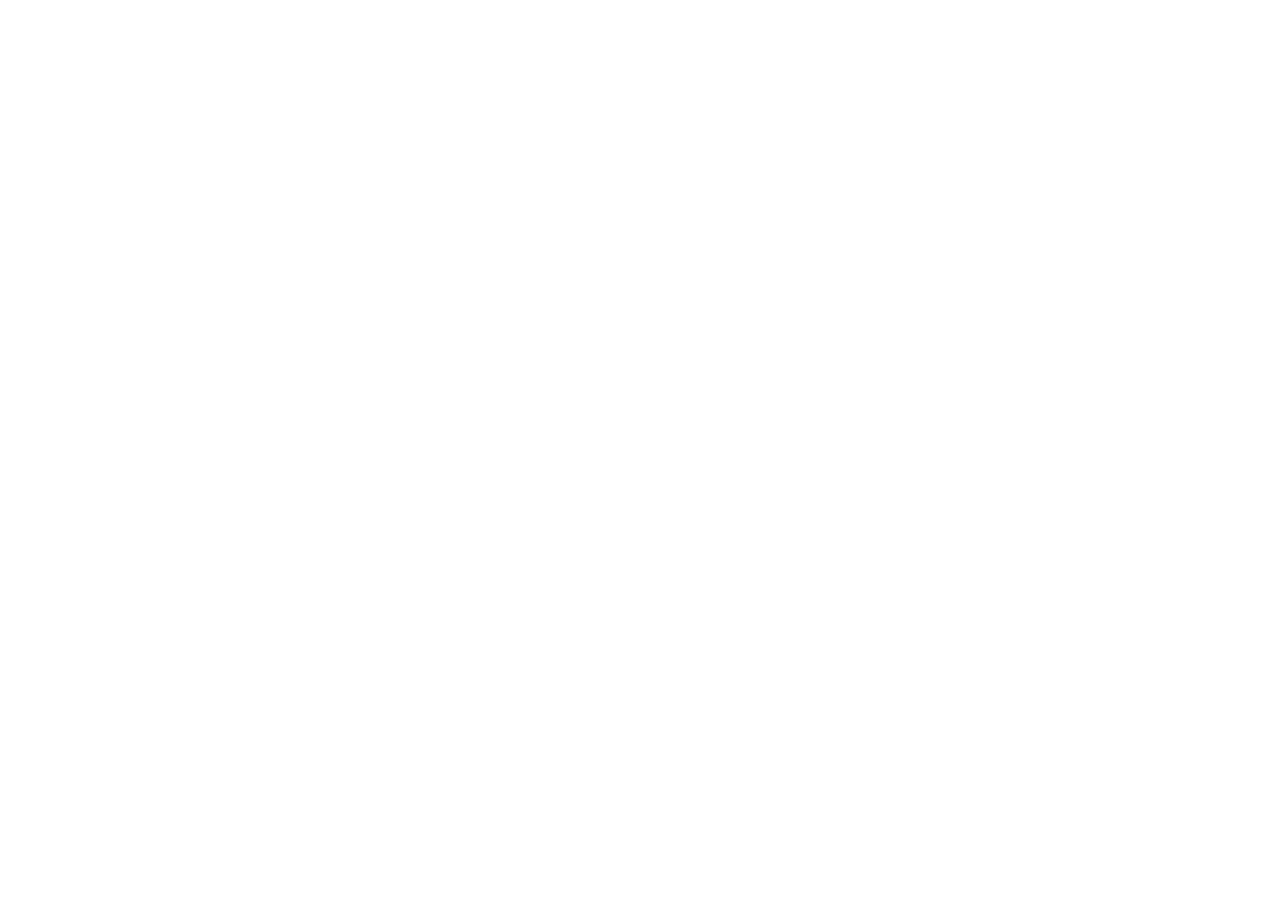
==== login.html @ c957949d "create project" ====
<!DOCTYPE html>
<html lang="en">

<head>
    <meta charset="UTF-8">
    <meta http-equiv="X-UA-Compatible" content="IE=edge">
    <meta name="viewport" content="width=device-width, initial-scale=1.0">
    <title>Document</title>
</head>

<body>

</body>

</html>
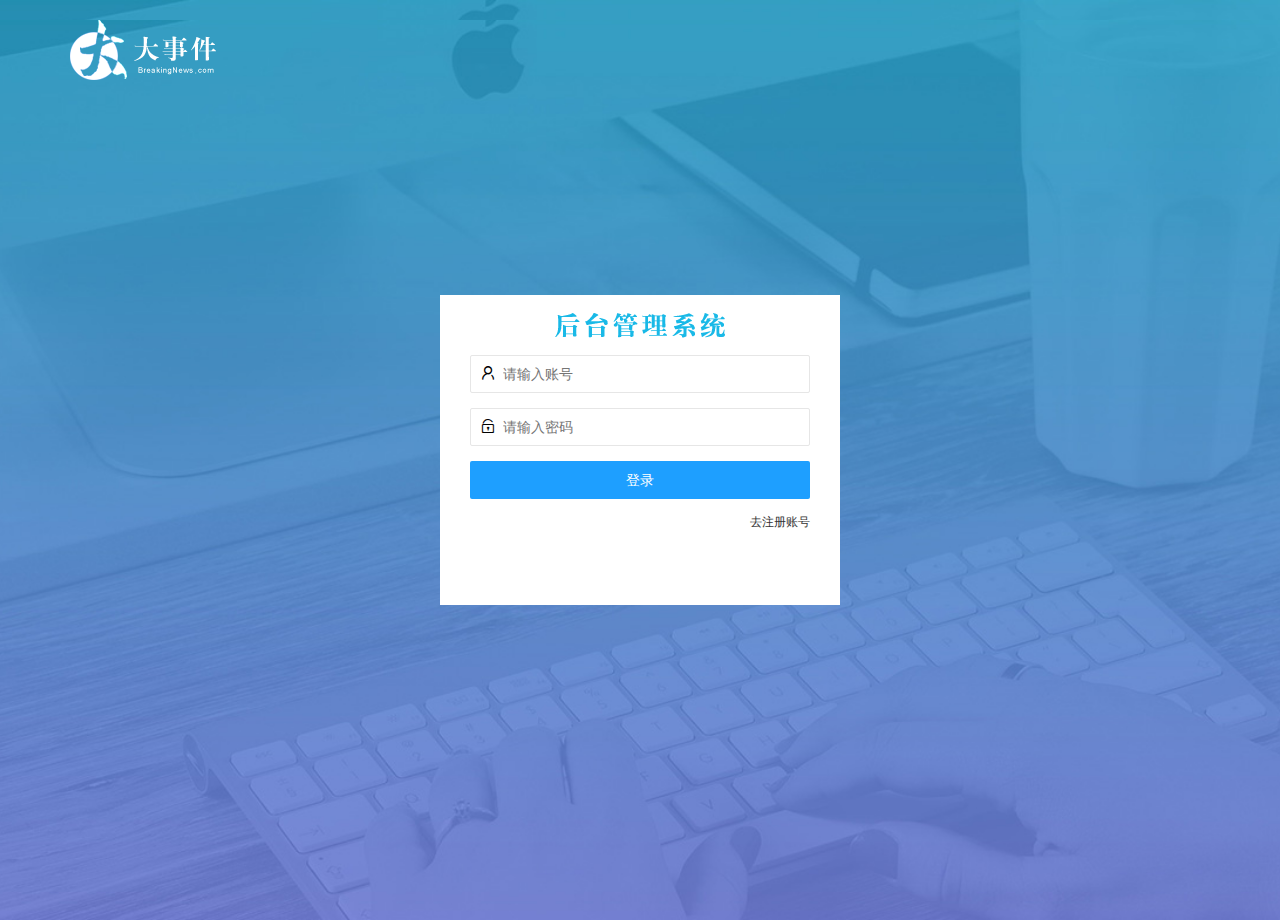
==== commit 2c0707eb: "完成了登录和注册页面" ====
--- a/login.html
+++ b/login.html
@@ -5,11 +5,83 @@
     <meta charset="UTF-8">
     <meta http-equiv="X-UA-Compatible" content="IE=edge">
     <meta name="viewport" content="width=device-width, initial-scale=1.0">
-    <title>Document</title>
+    <title>登录/注册</title>
+    <!-- 引入layui样式表 -->
+    <link rel="stylesheet" href="./assets/lib/layui/css/layui.css">
+    <!-- 引入自定义样式表 -->
+    <link rel="stylesheet" href="./assets/css/login.css">
+    <!-- 引入JQuery -->
+    <script src="./assets/lib/jquery.js"></script>
+    <script src="./assets/js/baseAPI.js"></script>
+    <!-- 引入layui.all.js -->
+    <script src="./assets/lib/layui/layui.all.js"></script>
+    <!-- 移入自定义js -->
+    <script src="./assets/js/login.js"></script>
 </head>
 
 <body>
+    <!-- 绘制logo区域 -->
+    <div class="logo layui-main">
+        <img src="./assets/images/logo.png" alt="">
+    </div>
 
+    <!-- 绘制登录注册盒子 -->
+    <div class="loginAndRegBox">
+        <!-- 标题 -->
+        <div class="title-box"></div>
+        <!-- 登录的div -->
+        <div class="login-box">
+            <!-- 表单元素 -->
+            <form class="layui-form" id="form_login">
+                <!-- 用户名 -->
+                <div class="layui-form-item">
+                    <i class="layui-icon layui-icon-username"></i>
+                    <input type="text" name="username" required lay-verify="required" placeholder="请输入账号" autocomplete="off" class="layui-input">
+                </div>
+                <!-- 密码框 -->
+                <div class="layui-form-item">
+                    <i class="layui-icon layui-icon-password"></i>
+                    <input type="password" name="password" required lay-verify="required|pwd" placeholder="请输入密码" autocomplete="off" class="layui-input">
+                </div>
+                <!-- 登录按钮 -->
+                <div class="layui-form-item">
+                    <button class="layui-btn layui-btn-fluid layui-btn-normal" lay-submit>登录</button>
+                </div>
+                <div class="layui-form-item links">
+                    <a href="javascript:;" id="link_reg">去注册账号</a>
+                </div>
+            </form>
+        </div>
+
+        <!-- 注册的div -->
+        <div class="reg-box">
+            <!-- 表单元素 -->
+            <form class="layui-form" action="" id="form_reg">
+                <!-- 用户名 -->
+                <div class="layui-form-item">
+                    <i class="layui-icon layui-icon-username"></i>
+                    <input type="text" name="username" required lay-verify="required" placeholder="请输入账号" autocomplete="off" class="layui-input">
+                </div>
+                <!-- 密码框 -->
+                <div class="layui-form-item">
+                    <i class="layui-icon layui-icon-password"></i>
+                    <input type="password" name="password" required lay-verify="required|pwd" placeholder="请输入密码" autocomplete="off" class="layui-input">
+                </div>
+                <!-- 密码确认框 -->
+                <div class="layui-form-item">
+                    <i class="layui-icon layui-icon-password"></i>
+                    <input type="password" name="repassword" required lay-verify="required|pwd|repwd" placeholder="请确认密码 " autocomplete="off " class="layui-input ">
+                </div>
+                <!-- 注册按钮 -->
+                <div class="layui-form-item ">
+                    <button class="layui-btn layui-btn-fluid layui-btn-normal " lay-submit>注册</button>
+                </div>
+                <div class="layui-form-item links">
+                    <a href="javascript:; " id="link_login">去登录</a>
+                </div>
+            </form>
+        </div>
+    </div>
 </body>
 
 </html>--- a/assets/lib/layui/css/layui.css
+++ b/assets/lib/layui/css/layui.css
@@ -0,0 +1,2 @@
+/** layui-v2.5.5 MIT License By https://www.layui.com */
+ .layui-inline,img{display:inline-block;vertical-align:middle}h1,h2,h3,h4,h5,h6{font-weight:400}.layui-edge,.layui-header,.layui-inline,.layui-main{position:relative}.layui-body,.layui-edge,.layui-elip{overflow:hidden}.layui-btn,.layui-edge,.layui-inline,img{vertical-align:middle}.layui-btn,.layui-disabled,.layui-icon,.layui-unselect{-moz-user-select:none;-webkit-user-select:none;-ms-user-select:none}.layui-elip,.layui-form-checkbox span,.layui-form-pane .layui-form-label{text-overflow:ellipsis;white-space:nowrap}.layui-breadcrumb,.layui-tree-btnGroup{visibility:hidden}blockquote,body,button,dd,div,dl,dt,form,h1,h2,h3,h4,h5,h6,input,li,ol,p,pre,td,textarea,th,ul{margin:0;padding:0;-webkit-tap-highlight-color:rgba(0,0,0,0)}a:active,a:hover{outline:0}img{border:none}li{list-style:none}table{border-collapse:collapse;border-spacing:0}h4,h5,h6{font-size:100%}button,input,optgroup,option,select,textarea{font-family:inherit;font-size:inherit;font-style:inherit;font-weight:inherit;outline:0}pre{white-space:pre-wrap;white-space:-moz-pre-wrap;white-space:-pre-wrap;white-space:-o-pre-wrap;word-wrap:break-word}body{line-height:24px;font:14px Helvetica Neue,Helvetica,PingFang SC,Tahoma,Arial,sans-serif}hr{height:1px;margin:10px 0;border:0;clear:both}a{color:#333;text-decoration:none}a:hover{color:#777}a cite{font-style:normal;*cursor:pointer}.layui-border-box,.layui-border-box *{box-sizing:border-box}.layui-box,.layui-box *{box-sizing:content-box}.layui-clear{clear:both;*zoom:1}.layui-clear:after{content:'\20';clear:both;*zoom:1;display:block;height:0}.layui-inline{*display:inline;*zoom:1}.layui-edge{display:inline-block;width:0;height:0;border-width:6px;border-style:dashed;border-color:transparent}.layui-edge-top{top:-4px;border-bottom-color:#999;border-bottom-style:solid}.layui-edge-right{border-left-color:#999;border-left-style:solid}.layui-edge-bottom{top:2px;border-top-color:#999;border-top-style:solid}.layui-edge-left{border-right-color:#999;border-right-style:solid}.layui-disabled,.layui-disabled:hover{color:#d2d2d2!important;cursor:not-allowed!important}.layui-circle{border-radius:100%}.layui-show{display:block!important}.layui-hide{display:none!important}@font-face{font-family:layui-icon;src:url(../font/iconfont.eot?v=250);src:url(../font/iconfont.eot?v=250#iefix) format('embedded-opentype'),url(../font/iconfont.woff2?v=250) format('woff2'),url(../font/iconfont.woff?v=250) format('woff'),url(../font/iconfont.ttf?v=250) format('truetype'),url(../font/iconfont.svg?v=250#layui-icon) format('svg')}.layui-icon{font-family:layui-icon!important;font-size:16px;font-style:normal;-webkit-font-smoothing:antialiased;-moz-osx-font-smoothing:grayscale}.layui-icon-reply-fill:before{content:"\e611"}.layui-icon-set-fill:before{content:"\e614"}.layui-icon-menu-fill:before{content:"\e60f"}.layui-icon-search:before{content:"\e615"}.layui-icon-share:before{content:"\e641"}.layui-icon-set-sm:before{content:"\e620"}.layui-icon-engine:before{content:"\e628"}.layui-icon-close:before{content:"\1006"}.layui-icon-close-fill:before{content:"\1007"}.layui-icon-chart-screen:before{content:"\e629"}.layui-icon-star:before{content:"\e600"}.layui-icon-circle-dot:before{content:"\e617"}.layui-icon-chat:before{content:"\e606"}.layui-icon-release:before{content:"\e609"}.layui-icon-list:before{content:"\e60a"}.layui-icon-chart:before{content:"\e62c"}.layui-icon-ok-circle:before{content:"\1005"}.layui-icon-layim-theme:before{content:"\e61b"}.layui-icon-table:before{content:"\e62d"}.layui-icon-right:before{content:"\e602"}.layui-icon-left:before{content:"\e603"}.layui-icon-cart-simple:before{content:"\e698"}.layui-icon-face-cry:before{content:"\e69c"}.layui-icon-face-smile:before{content:"\e6af"}.layui-icon-survey:before{content:"\e6b2"}.layui-icon-tree:before{content:"\e62e"}.layui-icon-upload-circle:before{content:"\e62f"}.layui-icon-add-circle:before{content:"\e61f"}.layui-icon-download-circle:before{content:"\e601"}.layui-icon-templeate-1:before{content:"\e630"}.layui-icon-util:before{content:"\e631"}.layui-icon-face-surprised:before{content:"\e664"}.layui-icon-edit:before{content:"\e642"}.layui-icon-speaker:before{content:"\e645"}.layui-icon-down:before{content:"\e61a"}.layui-icon-file:before{content:"\e621"}.layui-icon-layouts:before{content:"\e632"}.layui-icon-rate-half:before{content:"\e6c9"}.layui-icon-add-circle-fine:before{content:"\e608"}.layui-icon-prev-circle:before{content:"\e633"}.layui-icon-read:before{content:"\e705"}.layui-icon-404:before{content:"\e61c"}.layui-icon-carousel:before{content:"\e634"}.layui-icon-help:before{content:"\e607"}.layui-icon-code-circle:before{content:"\e635"}.layui-icon-water:before{content:"\e636"}.layui-icon-username:before{content:"\e66f"}.layui-icon-find-fill:before{content:"\e670"}.layui-icon-about:before{content:"\e60b"}.layui-icon-location:before{content:"\e715"}.layui-icon-up:before{content:"\e619"}.layui-icon-pause:before{content:"\e651"}.layui-icon-date:before{content:"\e637"}.layui-icon-layim-uploadfile:before{content:"\e61d"}.layui-icon-delete:before{content:"\e640"}.layui-icon-play:before{content:"\e652"}.layui-icon-top:before{content:"\e604"}.layui-icon-friends:before{content:"\e612"}.layui-icon-refresh-3:before{content:"\e9aa"}.layui-icon-ok:before{content:"\e605"}.layui-icon-layer:before{content:"\e638"}.layui-icon-face-smile-fine:before{content:"\e60c"}.layui-icon-dollar:before{content:"\e659"}.layui-icon-group:before{content:"\e613"}.layui-icon-layim-download:before{content:"\e61e"}.layui-icon-picture-fine:before{content:"\e60d"}.layui-icon-link:before{content:"\e64c"}.layui-icon-diamond:before{content:"\e735"}.layui-icon-log:before{content:"\e60e"}.layui-icon-rate-solid:before{content:"\e67a"}.layui-icon-fonts-del:before{content:"\e64f"}.layui-icon-unlink:before{content:"\e64d"}.layui-icon-fonts-clear:before{content:"\e639"}.layui-icon-triangle-r:before{content:"\e623"}.layui-icon-circle:before{content:"\e63f"}.layui-icon-radio:before{content:"\e643"}.layui-icon-align-center:before{content:"\e647"}.layui-icon-align-right:before{content:"\e648"}.layui-icon-align-left:before{content:"\e649"}.layui-icon-loading-1:before{content:"\e63e"}.layui-icon-return:before{content:"\e65c"}.layui-icon-fonts-strong:before{content:"\e62b"}.layui-icon-upload:before{content:"\e67c"}.layui-icon-dialogue:before{content:"\e63a"}.layui-icon-video:before{content:"\e6ed"}.layui-icon-headset:before{content:"\e6fc"}.layui-icon-cellphone-fine:before{content:"\e63b"}.layui-icon-add-1:before{content:"\e654"}.layui-icon-face-smile-b:before{content:"\e650"}.layui-icon-fonts-html:before{content:"\e64b"}.layui-icon-form:before{content:"\e63c"}.layui-icon-cart:before{content:"\e657"}.layui-icon-camera-fill:before{content:"\e65d"}.layui-icon-tabs:before{content:"\e62a"}.layui-icon-fonts-code:before{content:"\e64e"}.layui-icon-fire:before{content:"\e756"}.layui-icon-set:before{content:"\e716"}.layui-icon-fonts-u:before{content:"\e646"}.layui-icon-triangle-d:before{content:"\e625"}.layui-icon-tips:before{content:"\e702"}.layui-icon-picture:before{content:"\e64a"}.layui-icon-more-vertical:before{content:"\e671"}.layui-icon-flag:before{content:"\e66c"}.layui-icon-loading:before{content:"\e63d"}.layui-icon-fonts-i:before{content:"\e644"}.layui-icon-refresh-1:before{content:"\e666"}.layui-icon-rmb:before{content:"\e65e"}.layui-icon-home:before{content:"\e68e"}.layui-icon-user:before{content:"\e770"}.layui-icon-notice:before{content:"\e667"}.layui-icon-login-weibo:before{content:"\e675"}.layui-icon-voice:before{content:"\e688"}.layui-icon-upload-drag:before{content:"\e681"}.layui-icon-login-qq:before{content:"\e676"}.layui-icon-snowflake:before{content:"\e6b1"}.layui-icon-file-b:before{content:"\e655"}.layui-icon-template:before{content:"\e663"}.layui-icon-auz:before{content:"\e672"}.layui-icon-console:before{content:"\e665"}.layui-icon-app:before{content:"\e653"}.layui-icon-prev:before{content:"\e65a"}.layui-icon-website:before{content:"\e7ae"}.layui-icon-next:before{content:"\e65b"}.layui-icon-component:before{content:"\e857"}.layui-icon-more:before{content:"\e65f"}.layui-icon-login-wechat:before{content:"\e677"}.layui-icon-shrink-right:before{content:"\e668"}.layui-icon-spread-left:before{content:"\e66b"}.layui-icon-camera:before{content:"\e660"}.layui-icon-note:before{content:"\e66e"}.layui-icon-refresh:before{content:"\e669"}.layui-icon-female:before{content:"\e661"}.layui-icon-male:before{content:"\e662"}.layui-icon-password:before{content:"\e673"}.layui-icon-senior:before{content:"\e674"}.layui-icon-theme:before{content:"\e66a"}.layui-icon-tread:before{content:"\e6c5"}.layui-icon-praise:before{content:"\e6c6"}.layui-icon-star-fill:before{content:"\e658"}.layui-icon-rate:before{content:"\e67b"}.layui-icon-template-1:before{content:"\e656"}.layui-icon-vercode:before{content:"\e679"}.layui-icon-cellphone:before{content:"\e678"}.layui-icon-screen-full:before{content:"\e622"}.layui-icon-screen-restore:before{content:"\e758"}.layui-icon-cols:before{content:"\e610"}.layui-icon-export:before{content:"\e67d"}.layui-icon-print:before{content:"\e66d"}.layui-icon-slider:before{content:"\e714"}.layui-icon-addition:before{content:"\e624"}.layui-icon-subtraction:before{content:"\e67e"}.layui-icon-service:before{content:"\e626"}.layui-icon-transfer:before{content:"\e691"}.layui-main{width:1140px;margin:0 auto}.layui-header{z-index:1000;height:60px}.layui-header a:hover{transition:all .5s;-webkit-transition:all .5s}.layui-side{position:fixed;left:0;top:0;bottom:0;z-index:999;width:200px;overflow-x:hidden}.layui-side-scroll{position:relative;width:220px;height:100%;overflow-x:hidden}.layui-body{position:absolute;left:200px;right:0;top:0;bottom:0;z-index:998;width:auto;overflow-y:auto;box-sizing:border-box}.layui-layout-body{overflow:hidden}.layui-layout-admin .layui-header{background-color:#23262E}.layui-layout-admin .layui-side{top:60px;width:200px;overflow-x:hidden}.layui-layout-admin .layui-body{position:fixed;top:60px;bottom:44px}.layui-layout-admin .layui-main{width:auto;margin:0 15px}.layui-layout-admin .layui-footer{position:fixed;left:200px;right:0;bottom:0;height:44px;line-height:44px;padding:0 15px;background-color:#eee}.layui-layout-admin .layui-logo{position:absolute;left:0;top:0;width:200px;height:100%;line-height:60px;text-align:center;color:#009688;font-size:16px}.layui-layout-admin .layui-header .layui-nav{background:0 0}.layui-layout-left{position:absolute!important;left:200px;top:0}.layui-layout-right{position:absolute!important;right:0;top:0}.layui-container{position:relative;margin:0 auto;padding:0 15px;box-sizing:border-box}.layui-fluid{position:relative;margin:0 auto;padding:0 15px}.layui-row:after,.layui-row:before{content:'';display:block;clear:both}.layui-col-lg1,.layui-col-lg10,.layui-col-lg11,.layui-col-lg12,.layui-col-lg2,.layui-col-lg3,.layui-col-lg4,.layui-col-lg5,.layui-col-lg6,.layui-col-lg7,.layui-col-lg8,.layui-col-lg9,.layui-col-md1,.layui-col-md10,.layui-col-md11,.layui-col-md12,.layui-col-md2,.layui-col-md3,.layui-col-md4,.layui-col-md5,.layui-col-md6,.layui-col-md7,.layui-col-md8,.layui-col-md9,.layui-col-sm1,.layui-col-sm10,.layui-col-sm11,.layui-col-sm12,.layui-col-sm2,.layui-col-sm3,.layui-col-sm4,.layui-col-sm5,.layui-col-sm6,.layui-col-sm7,.layui-col-sm8,.layui-col-sm9,.layui-col-xs1,.layui-col-xs10,.layui-col-xs11,.layui-col-xs12,.layui-col-xs2,.layui-col-xs3,.layui-col-xs4,.layui-col-xs5,.layui-col-xs6,.layui-col-xs7,.layui-col-xs8,.layui-col-xs9{position:relative;display:block;box-sizing:border-box}.layui-col-xs1,.layui-col-xs10,.layui-col-xs11,.layui-col-xs12,.layui-col-xs2,.layui-col-xs3,.layui-col-xs4,.layui-col-xs5,.layui-col-xs6,.layui-col-xs7,.layui-col-xs8,.layui-col-xs9{float:left}.layui-col-xs1{width:8.33333333%}.layui-col-xs2{width:16.66666667%}.layui-col-xs3{width:25%}.layui-col-xs4{width:33.33333333%}.layui-col-xs5{width:41.66666667%}.layui-col-xs6{width:50%}.layui-col-xs7{width:58.33333333%}.layui-col-xs8{width:66.66666667%}.layui-col-xs9{width:75%}.layui-col-xs10{width:83.33333333%}.layui-col-xs11{width:91.66666667%}.layui-col-xs12{width:100%}.layui-col-xs-offset1{margin-left:8.33333333%}.layui-col-xs-offset2{margin-left:16.66666667%}.layui-col-xs-offset3{margin-left:25%}.layui-col-xs-offset4{margin-left:33.33333333%}.layui-col-xs-offset5{margin-left:41.66666667%}.layui-col-xs-offset6{margin-left:50%}.layui-col-xs-offset7{margin-left:58.33333333%}.layui-col-xs-offset8{margin-left:66.66666667%}.layui-col-xs-offset9{margin-left:75%}.layui-col-xs-offset10{margin-left:83.33333333%}.layui-col-xs-offset11{margin-left:91.66666667%}.layui-col-xs-offset12{margin-left:100%}@media screen and (max-width:768px){.layui-hide-xs{display:none!important}.layui-show-xs-block{display:block!important}.layui-show-xs-inline{display:inline!important}.layui-show-xs-inline-block{display:inline-block!important}}@media screen and (min-width:768px){.layui-container{width:750px}.layui-hide-sm{display:none!important}.layui-show-sm-block{display:block!important}.layui-show-sm-inline{display:inline!important}.layui-show-sm-inline-block{display:inline-block!important}.layui-col-sm1,.layui-col-sm10,.layui-col-sm11,.layui-col-sm12,.layui-col-sm2,.layui-col-sm3,.layui-col-sm4,.layui-col-sm5,.layui-col-sm6,.layui-col-sm7,.layui-col-sm8,.layui-col-sm9{float:left}.layui-col-sm1{width:8.33333333%}.layui-col-sm2{width:16.66666667%}.layui-col-sm3{width:25%}.layui-col-sm4{width:33.33333333%}.layui-col-sm5{width:41.66666667%}.layui-col-sm6{width:50%}.layui-col-sm7{width:58.33333333%}.layui-col-sm8{width:66.66666667%}.layui-col-sm9{width:75%}.layui-col-sm10{width:83.33333333%}.layui-col-sm11{width:91.66666667%}.layui-col-sm12{width:100%}.layui-col-sm-offset1{margin-left:8.33333333%}.layui-col-sm-offset2{margin-left:16.66666667%}.layui-col-sm-offset3{margin-left:25%}.layui-col-sm-offset4{margin-left:33.33333333%}.layui-col-sm-offset5{margin-left:41.66666667%}.layui-col-sm-offset6{margin-left:50%}.layui-col-sm-offset7{margin-left:58.33333333%}.layui-col-sm-offset8{margin-left:66.66666667%}.layui-col-sm-offset9{margin-left:75%}.layui-col-sm-offset10{margin-left:83.33333333%}.layui-col-sm-offset11{margin-left:91.66666667%}.layui-col-sm-offset12{margin-left:100%}}@media screen and (min-width:992px){.layui-container{width:970px}.layui-hide-md{display:none!important}.layui-show-md-block{display:block!important}.layui-show-md-inline{display:inline!important}.layui-show-md-inline-block{display:inline-block!important}.layui-col-md1,.layui-col-md10,.layui-col-md11,.layui-col-md12,.layui-col-md2,.layui-col-md3,.layui-col-md4,.layui-col-md5,.layui-col-md6,.layui-col-md7,.layui-col-md8,.layui-col-md9{float:left}.layui-col-md1{width:8.33333333%}.layui-col-md2{width:16.66666667%}.layui-col-md3{width:25%}.layui-col-md4{width:33.33333333%}.layui-col-md5{width:41.66666667%}.layui-col-md6{width:50%}.layui-col-md7{width:58.33333333%}.layui-col-md8{width:66.66666667%}.layui-col-md9{width:75%}.layui-col-md10{width:83.33333333%}.layui-col-md11{width:91.66666667%}.layui-col-md12{width:100%}.layui-col-md-offset1{margin-left:8.33333333%}.layui-col-md-offset2{margin-left:16.66666667%}.layui-col-md-offset3{margin-left:25%}.layui-col-md-offset4{margin-left:33.33333333%}.layui-col-md-offset5{margin-left:41.66666667%}.layui-col-md-offset6{margin-left:50%}.layui-col-md-offset7{margin-left:58.33333333%}.layui-col-md-offset8{margin-left:66.66666667%}.layui-col-md-offset9{margin-left:75%}.layui-col-md-offset10{margin-left:83.33333333%}.layui-col-md-offset11{margin-left:91.66666667%}.layui-col-md-offset12{margin-left:100%}}@media screen and (min-width:1200px){.layui-container{width:1170px}.layui-hide-lg{display:none!important}.layui-show-lg-block{display:block!important}.layui-show-lg-inline{display:inline!important}.layui-show-lg-inline-block{display:inline-block!important}.layui-col-lg1,.layui-col-lg10,.layui-col-lg11,.layui-col-lg12,.layui-col-lg2,.layui-col-lg3,.layui-col-lg4,.layui-col-lg5,.layui-col-lg6,.layui-col-lg7,.layui-col-lg8,.layui-col-lg9{float:left}.layui-col-lg1{width:8.33333333%}.layui-col-lg2{width:16.66666667%}.layui-col-lg3{width:25%}.layui-col-lg4{width:33.33333333%}.layui-col-lg5{width:41.66666667%}.layui-col-lg6{width:50%}.layui-col-lg7{width:58.33333333%}.layui-col-lg8{width:66.66666667%}.layui-col-lg9{width:75%}.layui-col-lg10{width:83.33333333%}.layui-col-lg11{width:91.66666667%}.layui-col-lg12{width:100%}.layui-col-lg-offset1{margin-left:8.33333333%}.layui-col-lg-offset2{margin-left:16.66666667%}.layui-col-lg-offset3{margin-left:25%}.layui-col-lg-offset4{margin-left:33.33333333%}.layui-col-lg-offset5{margin-left:41.66666667%}.layui-col-lg-offset6{margin-left:50%}.layui-col-lg-offset7{margin-left:58.33333333%}.layui-col-lg-offset8{margin-left:66.66666667%}.layui-col-lg-offset9{margin-left:75%}.layui-col-lg-offset10{margin-left:83.33333333%}.layui-col-lg-offset11{margin-left:91.66666667%}.layui-col-lg-offset12{margin-left:100%}}.layui-col-space1{margin:-.5px}.layui-col-space1>*{padding:.5px}.layui-col-space3{margin:-1.5px}.layui-col-space3>*{padding:1.5px}.layui-col-space5{margin:-2.5px}.layui-col-space5>*{padding:2.5px}.layui-col-space8{margin:-3.5px}.layui-col-space8>*{padding:3.5px}.layui-col-space10{margin:-5px}.layui-col-space10>*{padding:5px}.layui-col-space12{margin:-6px}.layui-col-space12>*{padding:6px}.layui-col-space15{margin:-7.5px}.layui-col-space15>*{padding:7.5px}.layui-col-space18{margin:-9px}.layui-col-space18>*{padding:9px}.layui-col-space20{margin:-10px}.layui-col-space20>*{padding:10px}.layui-col-space22{margin:-11px}.layui-col-space22>*{padding:11px}.layui-col-space25{margin:-12.5px}.layui-col-space25>*{padding:12.5px}.layui-col-space30{margin:-15px}.layui-col-space30>*{padding:15px}.layui-btn,.layui-input,.layui-select,.layui-textarea,.layui-upload-button{outline:0;-webkit-appearance:none;transition:all .3s;-webkit-transition:all .3s;box-sizing:border-box}.layui-elem-quote{margin-bottom:10px;padding:15px;line-height:22px;border-left:5px solid #009688;border-radius:0 2px 2px 0;background-color:#f2f2f2}.layui-quote-nm{border-style:solid;border-width:1px 1px 1px 5px;background:0 0}.layui-elem-field{margin-bottom:10px;padding:0;border-width:1px;border-style:solid}.layui-elem-field legend{margin-left:20px;padding:0 10px;font-size:20px;font-weight:300}.layui-field-title{margin:10px 0 20px;border-width:1px 0 0}.layui-field-box{padding:10px 15px}.layui-field-title .layui-field-box{padding:10px 0}.layui-progress{position:relative;height:6px;border-radius:20px;background-color:#e2e2e2}.layui-progress-bar{position:absolute;left:0;top:0;width:0;max-width:100%;height:6px;border-radius:20px;text-align:right;background-color:#5FB878;transition:all .3s;-webkit-transition:all .3s}.layui-progress-big,.layui-progress-big .layui-progress-bar{height:18px;line-height:18px}.layui-progress-text{position:relative;top:-20px;line-height:18px;font-size:12px;color:#666}.layui-progress-big .layui-progress-text{position:static;padding:0 10px;color:#fff}.layui-collapse{border-width:1px;border-style:solid;border-radius:2px}.layui-colla-content,.layui-colla-item{border-top-width:1px;border-top-style:solid}.layui-colla-item:first-child{border-top:none}.layui-colla-title{position:relative;height:42px;line-height:42px;padding:0 15px 0 35px;color:#333;background-color:#f2f2f2;cursor:pointer;font-size:14px;overflow:hidden}.layui-colla-content{display:none;padding:10px 15px;line-height:22px;color:#666}.layui-colla-icon{position:absolute;left:15px;top:0;font-size:14px}.layui-card{margin-bottom:15px;border-radius:2px;background-color:#fff;box-shadow:0 1px 2px 0 rgba(0,0,0,.05)}.layui-card:last-child{margin-bottom:0}.layui-card-header{position:relative;height:42px;line-height:42px;padding:0 15px;border-bottom:1px solid #f6f6f6;color:#333;border-radius:2px 2px 0 0;font-size:14px}.layui-bg-black,.layui-bg-blue,.layui-bg-cyan,.layui-bg-green,.layui-bg-orange,.layui-bg-red{color:#fff!important}.layui-card-body{position:relative;padding:10px 15px;line-height:24px}.layui-card-body[pad15]{padding:15px}.layui-card-body[pad20]{padding:20px}.layui-card-body .layui-table{margin:5px 0}.layui-card .layui-tab{margin:0}.layui-panel-window{position:relative;padding:15px;border-radius:0;border-top:5px solid #E6E6E6;background-color:#fff}.layui-auxiliar-moving{position:fixed;left:0;right:0;top:0;bottom:0;width:100%;height:100%;background:0 0;z-index:9999999999}.layui-form-label,.layui-form-mid,.layui-form-select,.layui-input-block,.layui-input-inline,.layui-textarea{position:relative}.layui-bg-red{background-color:#FF5722!important}.layui-bg-orange{background-color:#FFB800!important}.layui-bg-green{background-color:#009688!important}.layui-bg-cyan{background-color:#2F4056!important}.layui-bg-blue{background-color:#1E9FFF!important}.layui-bg-black{background-color:#393D49!important}.layui-bg-gray{background-color:#eee!important;color:#666!important}.layui-badge-rim,.layui-colla-content,.layui-colla-item,.layui-collapse,.layui-elem-field,.layui-form-pane .layui-form-item[pane],.layui-form-pane .layui-form-label,.layui-input,.layui-layedit,.layui-layedit-tool,.layui-quote-nm,.layui-select,.layui-tab-bar,.layui-tab-card,.layui-tab-title,.layui-tab-title .layui-this:after,.layui-textarea{border-color:#e6e6e6}.layui-timeline-item:before,hr{background-color:#e6e6e6}.layui-text{line-height:22px;font-size:14px;color:#666}.layui-text h1,.layui-text h2,.layui-text h3{font-weight:500;color:#333}.layui-text h1{font-size:30px}.layui-text h2{font-size:24px}.layui-text h3{font-size:18px}.layui-text a:not(.layui-btn){color:#01AAED}.layui-text a:not(.layui-btn):hover{text-decoration:underline}.layui-text ul{padding:5px 0 5px 15px}.layui-text ul li{margin-top:5px;list-style-type:disc}.layui-text em,.layui-word-aux{color:#999!important;padding:0 5px!important}.layui-btn{display:inline-block;height:38px;line-height:38px;padding:0 18px;background-color:#009688;color:#fff;white-space:nowrap;text-align:center;font-size:14px;border:none;border-radius:2px;cursor:pointer}.layui-btn:hover{opacity:.8;filter:alpha(opacity=80);color:#fff}.layui-btn:active{opacity:1;filter:alpha(opacity=100)}.layui-btn+.layui-btn{margin-left:10px}.layui-btn-container{font-size:0}.layui-btn-container .layui-btn{margin-right:10px;margin-bottom:10px}.layui-btn-container .layui-btn+.layui-btn{margin-left:0}.layui-table .layui-btn-container .layui-btn{margin-bottom:9px}.layui-btn-radius{border-radius:100px}.layui-btn .layui-icon{margin-right:3px;font-size:18px;vertical-align:bottom;vertical-align:middle\9}.layui-btn-primary{border:1px solid #C9C9C9;background-color:#fff;color:#555}.layui-btn-primary:hover{border-color:#009688;color:#333}.layui-btn-normal{background-color:#1E9FFF}.layui-btn-warm{background-color:#FFB800}.layui-btn-danger{background-color:#FF5722}.layui-btn-checked{background-color:#5FB878}.layui-btn-disabled,.layui-btn-disabled:active,.layui-btn-disabled:hover{border:1px solid #e6e6e6;background-color:#FBFBFB;color:#C9C9C9;cursor:not-allowed;opacity:1}.layui-btn-lg{height:44px;line-height:44px;padding:0 25px;font-size:16px}.layui-btn-sm{height:30px;line-height:30px;padding:0 10px;font-size:12px}.layui-btn-sm i{font-size:16px!important}.layui-btn-xs{height:22px;line-height:22px;padding:0 5px;font-size:12px}.layui-btn-xs i{font-size:14px!important}.layui-btn-group{display:inline-block;vertical-align:middle;font-size:0}.layui-btn-group .layui-btn{margin-left:0!important;margin-right:0!important;border-left:1px solid rgba(255,255,255,.5);border-radius:0}.layui-btn-group .layui-btn-primary{border-left:none}.layui-btn-group .layui-btn-primary:hover{border-color:#C9C9C9;color:#009688}.layui-btn-group .layui-btn:first-child{border-left:none;border-radius:2px 0 0 2px}.layui-btn-group .layui-btn-primary:first-child{border-left:1px solid #c9c9c9}.layui-btn-group .layui-btn:last-child{border-radius:0 2px 2px 0}.layui-btn-group .layui-btn+.layui-btn{margin-left:0}.layui-btn-group+.layui-btn-group{margin-left:10px}.layui-btn-fluid{width:100%}.layui-input,.layui-select,.layui-textarea{height:38px;line-height:1.3;line-height:38px\9;border-width:1px;border-style:solid;background-color:#fff;border-radius:2px}.layui-input::-webkit-input-placeholder,.layui-select::-webkit-input-placeholder,.layui-textarea::-webkit-input-placeholder{line-height:1.3}.layui-input,.layui-textarea{display:block;width:100%;padding-left:10px}.layui-input:hover,.layui-textarea:hover{border-color:#D2D2D2!important}.layui-input:focus,.layui-textarea:focus{border-color:#C9C9C9!important}.layui-textarea{min-height:100px;height:auto;line-height:20px;padding:6px 10px;resize:vertical}.layui-select{padding:0 10px}.layui-form input[type=checkbox],.layui-form input[type=radio],.layui-form select{display:none}.layui-form [lay-ignore]{display:initial}.layui-form-item{margin-bottom:15px;clear:both;*zoom:1}.layui-form-item:after{content:'\20';clear:both;*zoom:1;display:block;height:0}.layui-form-label{float:left;display:block;padding:9px 15px;width:80px;font-weight:400;line-height:20px;text-align:right}.layui-form-label-col{display:block;float:none;padding:9px 0;line-height:20px;text-align:left}.layui-form-item .layui-inline{margin-bottom:5px;margin-right:10px}.layui-input-block{margin-left:110px;min-height:36px}.layui-input-inline{display:inline-block;vertical-align:middle}.layui-form-item .layui-input-inline{float:left;width:190px;margin-right:10px}.layui-form-text .layui-input-inline{width:auto}.layui-form-mid{float:left;display:block;padding:9px 0!important;line-height:20px;margin-right:10px}.layui-form-danger+.layui-form-select .layui-input,.layui-form-danger:focus{border-color:#FF5722!important}.layui-form-select .layui-input{padding-right:30px;cursor:pointer}.layui-form-select .layui-edge{position:absolute;right:10px;top:50%;margin-top:-3px;cursor:pointer;border-width:6px;border-top-color:#c2c2c2;border-top-style:solid;transition:all .3s;-webkit-transition:all .3s}.layui-form-select dl{display:none;position:absolute;left:0;top:42px;padding:5px 0;z-index:899;min-width:100%;border:1px solid #d2d2d2;max-height:300px;overflow-y:auto;background-color:#fff;border-radius:2px;box-shadow:0 2px 4px rgba(0,0,0,.12);box-sizing:border-box}.layui-form-select dl dd,.layui-form-select dl dt{padding:0 10px;line-height:36px;white-space:nowrap;overflow:hidden;text-overflow:ellipsis}.layui-form-select dl dt{font-size:12px;color:#999}.layui-form-select dl dd{cursor:pointer}.layui-form-select dl dd:hover{background-color:#f2f2f2;-webkit-transition:.5s all;transition:.5s all}.layui-form-select .layui-select-group dd{padding-left:20px}.layui-form-select dl dd.layui-select-tips{padding-left:10px!important;color:#999}.layui-form-select dl dd.layui-this{background-color:#5FB878;color:#fff}.layui-form-checkbox,.layui-form-select dl dd.layui-disabled{background-color:#fff}.layui-form-selected dl{display:block}.layui-form-checkbox,.layui-form-checkbox *,.layui-form-switch{display:inline-block;vertical-align:middle}.layui-form-selected .layui-edge{margin-top:-9px;-webkit-transform:rotate(180deg);transform:rotate(180deg);margin-top:-3px\9}:root .layui-form-selected .layui-edge{margin-top:-9px\0/IE9}.layui-form-selectup dl{top:auto;bottom:42px}.layui-select-none{margin:5px 0;text-align:center;color:#999}.layui-select-disabled .layui-disabled{border-color:#eee!important}.layui-select-disabled .layui-edge{border-top-color:#d2d2d2}.layui-form-checkbox{position:relative;height:30px;line-height:30px;margin-right:10px;padding-right:30px;cursor:pointer;font-size:0;-webkit-transition:.1s linear;transition:.1s linear;box-sizing:border-box}.layui-form-checkbox span{padding:0 10px;height:100%;font-size:14px;border-radius:2px 0 0 2px;background-color:#d2d2d2;color:#fff;overflow:hidden}.layui-form-checkbox:hover span{background-color:#c2c2c2}.layui-form-checkbox i{position:absolute;right:0;top:0;width:30px;height:28px;border:1px solid #d2d2d2;border-left:none;border-radius:0 2px 2px 0;color:#fff;font-size:20px;text-align:center}.layui-form-checkbox:hover i{border-color:#c2c2c2;color:#c2c2c2}.layui-form-checked,.layui-form-checked:hover{border-color:#5FB878}.layui-form-checked span,.layui-form-checked:hover span{background-color:#5FB878}.layui-form-checked i,.layui-form-checked:hover i{color:#5FB878}.layui-form-item .layui-form-checkbox{margin-top:4px}.layui-form-checkbox[lay-skin=primary]{height:auto!important;line-height:normal!important;min-width:18px;min-height:18px;border:none!important;margin-right:0;padding-left:28px;padding-right:0;background:0 0}.layui-form-checkbox[lay-skin=primary] span{padding-left:0;padding-right:15px;line-height:18px;background:0 0;color:#666}.layui-form-checkbox[lay-skin=primary] i{right:auto;left:0;width:16px;height:16px;line-height:16px;border:1px solid #d2d2d2;font-size:12px;border-radius:2px;background-color:#fff;-webkit-transition:.1s linear;transition:.1s linear}.layui-form-checkbox[lay-skin=primary]:hover i{border-color:#5FB878;color:#fff}.layui-form-checked[lay-skin=primary] i{border-color:#5FB878!important;background-color:#5FB878;color:#fff}.layui-checkbox-disbaled[lay-skin=primary] span{background:0 0!important;color:#c2c2c2}.layui-checkbox-disbaled[lay-skin=primary]:hover i{border-color:#d2d2d2}.layui-form-item .layui-form-checkbox[lay-skin=primary]{margin-top:10px}.layui-form-switch{position:relative;height:22px;line-height:22px;min-width:35px;padding:0 5px;margin-top:8px;border:1px solid #d2d2d2;border-radius:20px;cursor:pointer;background-color:#fff;-webkit-transition:.1s linear;transition:.1s linear}.layui-form-switch i{position:absolute;left:5px;top:3px;width:16px;height:16px;border-radius:20px;background-color:#d2d2d2;-webkit-transition:.1s linear;transition:.1s linear}.layui-form-switch em{position:relative;top:0;width:25px;margin-left:21px;padding:0!important;text-align:center!important;color:#999!important;font-style:normal!important;font-size:12px}.layui-form-onswitch{border-color:#5FB878;background-color:#5FB878}.layui-checkbox-disbaled,.layui-checkbox-disbaled i{border-color:#e2e2e2!important}.layui-form-onswitch i{left:100%;margin-left:-21px;background-color:#fff}.layui-form-onswitch em{margin-left:5px;margin-right:21px;color:#fff!important}.layui-checkbox-disbaled span{background-color:#e2e2e2!important}.layui-checkbox-disbaled:hover i{color:#fff!important}[lay-radio]{display:none}.layui-form-radio,.layui-form-radio *{display:inline-block;vertical-align:middle}.layui-form-radio{line-height:28px;margin:6px 10px 0 0;padding-right:10px;cursor:pointer;font-size:0}.layui-form-radio *{font-size:14px}.layui-form-radio>i{margin-right:8px;font-size:22px;color:#c2c2c2}.layui-form-radio>i:hover,.layui-form-radioed>i{color:#5FB878}.layui-radio-disbaled>i{color:#e2e2e2!important}.layui-form-pane .layui-form-label{width:110px;padding:8px 15px;height:38px;line-height:20px;border-width:1px;border-style:solid;border-radius:2px 0 0 2px;text-align:center;background-color:#FBFBFB;overflow:hidden;box-sizing:border-box}.layui-form-pane .layui-input-inline{margin-left:-1px}.layui-form-pane .layui-input-block{margin-left:110px;left:-1px}.layui-form-pane .layui-input{border-radius:0 2px 2px 0}.layui-form-pane .layui-form-text .layui-form-label{float:none;width:100%;border-radius:2px;box-sizing:border-box;text-align:left}.layui-form-pane .layui-form-text .layui-input-inline{display:block;margin:0;top:-1px;clear:both}.layui-form-pane .layui-form-text .layui-input-block{margin:0;left:0;top:-1px}.layui-form-pane .layui-form-text .layui-textarea{min-height:100px;border-radius:0 0 2px 2px}.layui-form-pane .layui-form-checkbox{margin:4px 0 4px 10px}.layui-form-pane .layui-form-radio,.layui-form-pane .layui-form-switch{margin-top:6px;margin-left:10px}.layui-form-pane .layui-form-item[pane]{position:relative;border-width:1px;border-style:solid}.layui-form-pane .layui-form-item[pane] .layui-form-label{position:absolute;left:0;top:0;height:100%;border-width:0 1px 0 0}.layui-form-pane .layui-form-item[pane] .layui-input-inline{margin-left:110px}@media screen and (max-width:450px){.layui-form-item .layui-form-label{text-overflow:ellipsis;overflow:hidden;white-space:nowrap}.layui-form-item .layui-inline{display:block;margin-right:0;margin-bottom:20px;clear:both}.layui-form-item .layui-inline:after{content:'\20';clear:both;display:block;height:0}.layui-form-item .layui-input-inline{display:block;float:none;left:-3px;width:auto;margin:0 0 10px 112px}.layui-form-item .layui-input-inline+.layui-form-mid{margin-left:110px;top:-5px;padding:0}.layui-form-item .layui-form-checkbox{margin-right:5px;margin-bottom:5px}}.layui-layedit{border-width:1px;border-style:solid;border-radius:2px}.layui-layedit-tool{padding:3px 5px;border-bottom-width:1px;border-bottom-style:solid;font-size:0}.layedit-tool-fixed{position:fixed;top:0;border-top:1px solid #e2e2e2}.layui-layedit-tool .layedit-tool-mid,.layui-layedit-tool .layui-icon{display:inline-block;vertical-align:middle;text-align:center;font-size:14px}.layui-layedit-tool .layui-icon{position:relative;width:32px;height:30px;line-height:30px;margin:3px 5px;color:#777;cursor:pointer;border-radius:2px}.layui-layedit-tool .layui-icon:hover{color:#393D49}.layui-layedit-tool .layui-icon:active{color:#000}.layui-layedit-tool .layedit-tool-active{background-color:#e2e2e2;color:#000}.layui-layedit-tool .layui-disabled,.layui-layedit-tool .layui-disabled:hover{color:#d2d2d2;cursor:not-allowed}.layui-layedit-tool .layedit-tool-mid{width:1px;height:18px;margin:0 10px;background-color:#d2d2d2}.layedit-tool-html{width:50px!important;font-size:30px!important}.layedit-tool-b,.layedit-tool-code,.layedit-tool-help{font-size:16px!important}.layedit-tool-d,.layedit-tool-face,.layedit-tool-image,.layedit-tool-unlink{font-size:18px!important}.layedit-tool-image input{position:absolute;font-size:0;left:0;top:0;width:100%;height:100%;opacity:.01;filter:Alpha(opacity=1);cursor:pointer}.layui-layedit-iframe iframe{display:block;width:100%}#LAY_layedit_code{overflow:hidden}.layui-laypage{display:inline-block;*display:inline;*zoom:1;vertical-align:middle;margin:10px 0;font-size:0}.layui-laypage>a:first-child,.layui-laypage>a:first-child em{border-radius:2px 0 0 2px}.layui-laypage>a:last-child,.layui-laypage>a:last-child em{border-radius:0 2px 2px 0}.layui-laypage>:first-child{margin-left:0!important}.layui-laypage>:last-child{margin-right:0!important}.layui-laypage a,.layui-laypage button,.layui-laypage input,.layui-laypage select,.layui-laypage span{border:1px solid #e2e2e2}.layui-laypage a,.layui-laypage span{display:inline-block;*display:inline;*zoom:1;vertical-align:middle;padding:0 15px;height:28px;line-height:28px;margin:0 -1px 5px 0;background-color:#fff;color:#333;font-size:12px}.layui-flow-more a *,.layui-laypage input,.layui-table-view select[lay-ignore]{display:inline-block}.layui-laypage a:hover{color:#009688}.layui-laypage em{font-style:normal}.layui-laypage .layui-laypage-spr{color:#999;font-weight:700}.layui-laypage a{text-decoration:none}.layui-laypage .layui-laypage-curr{position:relative}.layui-laypage .layui-laypage-curr em{position:relative;color:#fff}.layui-laypage .layui-laypage-curr .layui-laypage-em{position:absolute;left:-1px;top:-1px;padding:1px;width:100%;height:100%;background-color:#009688}.layui-laypage-em{border-radius:2px}.layui-laypage-next em,.layui-laypage-prev em{font-family:Sim sun;font-size:16px}.layui-laypage .layui-laypage-count,.layui-laypage .layui-laypage-limits,.layui-laypage .layui-laypage-refresh,.layui-laypage .layui-laypage-skip{margin-left:10px;margin-right:10px;padding:0;border:none}.layui-laypage .layui-laypage-limits,.layui-laypage .layui-laypage-refresh{vertical-align:top}.layui-laypage .layui-laypage-refresh i{font-size:18px;cursor:pointer}.layui-laypage select{height:22px;padding:3px;border-radius:2px;cursor:pointer}.layui-laypage .layui-laypage-skip{height:30px;line-height:30px;color:#999}.layui-laypage button,.layui-laypage input{height:30px;line-height:30px;border-radius:2px;vertical-align:top;background-color:#fff;box-sizing:border-box}.layui-laypage input{width:40px;margin:0 10px;padding:0 3px;text-align:center}.layui-laypage input:focus,.layui-laypage select:focus{border-color:#009688!important}.layui-laypage button{margin-left:10px;padding:0 10px;cursor:pointer}.layui-table,.layui-table-view{margin:10px 0}.layui-flow-more{margin:10px 0;text-align:center;color:#999;font-size:14px}.layui-flow-more a{height:32px;line-height:32px}.layui-flow-more a *{vertical-align:top}.layui-flow-more a cite{padding:0 20px;border-radius:3px;background-color:#eee;color:#333;font-style:normal}.layui-flow-more a cite:hover{opacity:.8}.layui-flow-more a i{font-size:30px;color:#737383}.layui-table{width:100%;background-color:#fff;color:#666}.layui-table tr{transition:all .3s;-webkit-transition:all .3s}.layui-table th{text-align:left;font-weight:400}.layui-table tbody tr:hover,.layui-table thead tr,.layui-table-click,.layui-table-header,.layui-table-hover,.layui-table-mend,.layui-table-patch,.layui-table-tool,.layui-table-total,.layui-table-total tr,.layui-table[lay-even] tr:nth-child(even){background-color:#f2f2f2}.layui-table td,.layui-table th,.layui-table-col-set,.layui-table-fixed-r,.layui-table-grid-down,.layui-table-header,.layui-table-page,.layui-table-tips-main,.layui-table-tool,.layui-table-total,.layui-table-view,.layui-table[lay-skin=line],.layui-table[lay-skin=row]{border-width:1px;border-style:solid;border-color:#e6e6e6}.layui-table td,.layui-table th{position:relative;padding:9px 15px;min-height:20px;line-height:20px;font-size:14px}.layui-table[lay-skin=line] td,.layui-table[lay-skin=line] th{border-width:0 0 1px}.layui-table[lay-skin=row] td,.layui-table[lay-skin=row] th{border-width:0 1px 0 0}.layui-table[lay-skin=nob] td,.layui-table[lay-skin=nob] th{border:none}.layui-table img{max-width:100px}.layui-table[lay-size=lg] td,.layui-table[lay-size=lg] th{padding:15px 30px}.layui-table-view .layui-table[lay-size=lg] .layui-table-cell{height:40px;line-height:40px}.layui-table[lay-size=sm] td,.layui-table[lay-size=sm] th{font-size:12px;padding:5px 10px}.layui-table-view .layui-table[lay-size=sm] .layui-table-cell{height:20px;line-height:20px}.layui-table[lay-data]{display:none}.layui-table-box{position:relative;overflow:hidden}.layui-table-view .layui-table{position:relative;width:auto;margin:0}.layui-table-view .layui-table[lay-skin=line]{border-width:0 1px 0 0}.layui-table-view .layui-table[lay-skin=row]{border-width:0 0 1px}.layui-table-view .layui-table td,.layui-table-view .layui-table th{padding:5px 0;border-top:none;border-left:none}.layui-table-view .layui-table th.layui-unselect .layui-table-cell span{cursor:pointer}.layui-table-view .layui-table td{cursor:default}.layui-table-view .layui-table td[data-edit=text]{cursor:text}.layui-table-view .layui-form-checkbox[lay-skin=primary] i{width:18px;height:18px}.layui-table-view .layui-form-radio{line-height:0;padding:0}.layui-table-view .layui-form-radio>i{margin:0;font-size:20px}.layui-table-init{position:absolute;left:0;top:0;width:100%;height:100%;text-align:center;z-index:110}.layui-table-init .layui-icon{position:absolute;left:50%;top:50%;margin:-15px 0 0 -15px;font-size:30px;color:#c2c2c2}.layui-table-header{border-width:0 0 1px;overflow:hidden}.layui-table-header .layui-table{margin-bottom:-1px}.layui-table-tool .layui-inline[lay-event]{position:relative;width:26px;height:26px;padding:5px;line-height:16px;margin-right:10px;text-align:center;color:#333;border:1px solid #ccc;cursor:pointer;-webkit-transition:.5s all;transition:.5s all}.layui-table-tool .layui-inline[lay-event]:hover{border:1px solid #999}.layui-table-tool-temp{padding-right:120px}.layui-table-tool-self{position:absolute;right:17px;top:10px}.layui-table-tool .layui-table-tool-self .layui-inline[lay-event]{margin:0 0 0 10px}.layui-table-tool-panel{position:absolute;top:29px;left:-1px;padding:5px 0;min-width:150px;min-height:40px;border:1px solid #d2d2d2;text-align:left;overflow-y:auto;background-color:#fff;box-shadow:0 2px 4px rgba(0,0,0,.12)}.layui-table-cell,.layui-table-tool-panel li{overflow:hidden;text-overflow:ellipsis;white-space:nowrap}.layui-table-tool-panel li{padding:0 10px;line-height:30px;-webkit-transition:.5s all;transition:.5s all}.layui-table-tool-panel li .layui-form-checkbox[lay-skin=primary]{width:100%;padding-left:28px}.layui-table-tool-panel li:hover{background-color:#f2f2f2}.layui-table-tool-panel li .layui-form-checkbox[lay-skin=primary] i{position:absolute;left:0;top:0}.layui-table-tool-panel li .layui-form-checkbox[lay-skin=primary] span{padding:0}.layui-table-tool .layui-table-tool-self .layui-table-tool-panel{left:auto;right:-1px}.layui-table-col-set{position:absolute;right:0;top:0;width:20px;height:100%;border-width:0 0 0 1px;background-color:#fff}.layui-table-sort{width:10px;height:20px;margin-left:5px;cursor:pointer!important}.layui-table-sort .layui-edge{position:absolute;left:5px;border-width:5px}.layui-table-sort .layui-table-sort-asc{top:3px;border-top:none;border-bottom-style:solid;border-bottom-color:#b2b2b2}.layui-table-sort .layui-table-sort-asc:hover{border-bottom-color:#666}.layui-table-sort .layui-table-sort-desc{bottom:5px;border-bottom:none;border-top-style:solid;border-top-color:#b2b2b2}.layui-table-sort .layui-table-sort-desc:hover{border-top-color:#666}.layui-table-sort[lay-sort=asc] .layui-table-sort-asc{border-bottom-color:#000}.layui-table-sort[lay-sort=desc] .layui-table-sort-desc{border-top-color:#000}.layui-table-cell{height:28px;line-height:28px;padding:0 15px;position:relative;box-sizing:border-box}.layui-table-cell .layui-form-checkbox[lay-skin=primary]{top:-1px;padding:0}.layui-table-cell .layui-table-link{color:#01AAED}.laytable-cell-checkbox,.laytable-cell-numbers,.laytable-cell-radio,.laytable-cell-space{padding:0;text-align:center}.layui-table-body{position:relative;overflow:auto;margin-right:-1px;margin-bottom:-1px}.layui-table-body .layui-none{line-height:26px;padding:15px;text-align:center;color:#999}.layui-table-fixed{position:absolute;left:0;top:0;z-index:101}.layui-table-fixed .layui-table-body{overflow:hidden}.layui-table-fixed-l{box-shadow:0 -1px 8px rgba(0,0,0,.08)}.layui-table-fixed-r{left:auto;right:-1px;border-width:0 0 0 1px;box-shadow:-1px 0 8px rgba(0,0,0,.08)}.layui-table-fixed-r .layui-table-header{position:relative;overflow:visible}.layui-table-mend{position:absolute;right:-49px;top:0;height:100%;width:50px}.layui-table-tool{position:relative;z-index:890;width:100%;min-height:50px;line-height:30px;padding:10px 15px;border-width:0 0 1px}.layui-table-tool .layui-btn-container{margin-bottom:-10px}.layui-table-page,.layui-table-total{border-width:1px 0 0;margin-bottom:-1px;overflow:hidden}.layui-table-page{position:relative;width:100%;padding:7px 7px 0;height:41px;font-size:12px;white-space:nowrap}.layui-table-page>div{height:26px}.layui-table-page .layui-laypage{margin:0}.layui-table-page .layui-laypage a,.layui-table-page .layui-laypage span{height:26px;line-height:26px;margin-bottom:10px;border:none;background:0 0}.layui-table-page .layui-laypage a,.layui-table-page .layui-laypage span.layui-laypage-curr{padding:0 12px}.layui-table-page .layui-laypage span{margin-left:0;padding:0}.layui-table-page .layui-laypage .layui-laypage-prev{margin-left:-7px!important}.layui-table-page .layui-laypage .layui-laypage-curr .layui-laypage-em{left:0;top:0;padding:0}.layui-table-page .layui-laypage button,.layui-table-page .layui-laypage input{height:26px;line-height:26px}.layui-table-page .layui-laypage input{width:40px}.layui-table-page .layui-laypage button{padding:0 10px}.layui-table-page select{height:18px}.layui-table-patch .layui-table-cell{padding:0;width:30px}.layui-table-edit{position:absolute;left:0;top:0;width:100%;height:100%;padding:0 14px 1px;border-radius:0;box-shadow:1px 1px 20px rgba(0,0,0,.15)}.layui-table-edit:focus{border-color:#5FB878!important}select.layui-table-edit{padding:0 0 0 10px;border-color:#C9C9C9}.layui-table-view .layui-form-checkbox,.layui-table-view .layui-form-radio,.layui-table-view .layui-form-switch{top:0;margin:0;box-sizing:content-box}.layui-table-view .layui-form-checkbox{top:-1px;height:26px;line-height:26px}.layui-table-view .layui-form-checkbox i{height:26px}.layui-table-grid .layui-table-cell{overflow:visible}.layui-table-grid-down{position:absolute;top:0;right:0;width:26px;height:100%;padding:5px 0;border-width:0 0 0 1px;text-align:center;background-color:#fff;color:#999;cursor:pointer}.layui-table-grid-down .layui-icon{position:absolute;top:50%;left:50%;margin:-8px 0 0 -8px}.layui-table-grid-down:hover{background-color:#fbfbfb}body .layui-table-tips .layui-layer-content{background:0 0;padding:0;box-shadow:0 1px 6px rgba(0,0,0,.12)}.layui-table-tips-main{margin:-44px 0 0 -1px;max-height:150px;padding:8px 15px;font-size:14px;overflow-y:scroll;background-color:#fff;color:#666}.layui-table-tips-c{position:absolute;right:-3px;top:-13px;width:20px;height:20px;padding:3px;cursor:pointer;background-color:#666;border-radius:50%;color:#fff}.layui-table-tips-c:hover{background-color:#777}.layui-table-tips-c:before{position:relative;right:-2px}.layui-upload-file{display:none!important;opacity:.01;filter:Alpha(opacity=1)}.layui-upload-drag,.layui-upload-form,.layui-upload-wrap{display:inline-block}.layui-upload-list{margin:10px 0}.layui-upload-choose{padding:0 10px;color:#999}.layui-upload-drag{position:relative;padding:30px;border:1px dashed #e2e2e2;background-color:#fff;text-align:center;cursor:pointer;color:#999}.layui-upload-drag .layui-icon{font-size:50px;color:#009688}.layui-upload-drag[lay-over]{border-color:#009688}.layui-upload-iframe{position:absolute;width:0;height:0;border:0;visibility:hidden}.layui-upload-wrap{position:relative;vertical-align:middle}.layui-upload-wrap .layui-upload-file{display:block!important;position:absolute;left:0;top:0;z-index:10;font-size:100px;width:100%;height:100%;opacity:.01;filter:Alpha(opacity=1);cursor:pointer}.layui-transfer-active,.layui-transfer-box{display:inline-block;vertical-align:middle}.layui-transfer-box,.layui-transfer-header,.layui-transfer-search{border-width:0;border-style:solid;border-color:#e6e6e6}.layui-transfer-box{position:relative;border-width:1px;width:200px;height:360px;border-radius:2px;background-color:#fff}.layui-transfer-box .layui-form-checkbox{width:100%;margin:0!important}.layui-transfer-header{height:38px;line-height:38px;padding:0 10px;border-bottom-width:1px}.layui-transfer-search{position:relative;padding:10px;border-bottom-width:1px}.layui-transfer-search .layui-input{height:32px;padding-left:30px;font-size:12px}.layui-transfer-search .layui-icon-search{position:absolute;left:20px;top:50%;margin-top:-8px;color:#666}.layui-transfer-active{margin:0 15px}.layui-transfer-active .layui-btn{display:block;margin:0;padding:0 15px;background-color:#5FB878;border-color:#5FB878;color:#fff}.layui-transfer-active .layui-btn-disabled{background-color:#FBFBFB;border-color:#e6e6e6;color:#C9C9C9}.layui-transfer-active .layui-btn:first-child{margin-bottom:15px}.layui-transfer-active .layui-btn .layui-icon{margin:0;font-size:14px!important}.layui-transfer-data{padding:5px 0;overflow:auto}.layui-transfer-data li{height:32px;line-height:32px;padding:0 10px}.layui-transfer-data li:hover{background-color:#f2f2f2;transition:.5s all}.layui-transfer-data .layui-none{padding:15px 10px;text-align:center;color:#999}.layui-nav{position:relative;padding:0 20px;background-color:#393D49;color:#fff;border-radius:2px;font-size:0;box-sizing:border-box}.layui-nav *{font-size:14px}.layui-nav .layui-nav-item{position:relative;display:inline-block;*display:inline;*zoom:1;vertical-align:middle;line-height:60px}.layui-nav .layui-nav-item a{display:block;padding:0 20px;color:#fff;color:rgba(255,255,255,.7);transition:all .3s;-webkit-transition:all .3s}.layui-nav .layui-this:after,.layui-nav-bar,.layui-nav-tree .layui-nav-itemed:after{position:absolute;left:0;top:0;width:0;height:5px;background-color:#5FB878;transition:all .2s;-webkit-transition:all .2s}.layui-nav-bar{z-index:1000}.layui-nav .layui-nav-item a:hover,.layui-nav .layui-this a{color:#fff}.layui-nav .layui-this:after{content:'';top:auto;bottom:0;width:100%}.layui-nav-img{width:30px;height:30px;margin-right:10px;border-radius:50%}.layui-nav .layui-nav-more{content:'';width:0;height:0;border-style:solid dashed dashed;border-color:#fff transparent transparent;overflow:hidden;cursor:pointer;transition:all .2s;-webkit-transition:all .2s;position:absolute;top:50%;right:3px;margin-top:-3px;border-width:6px;border-top-color:rgba(255,255,255,.7)}.layui-nav .layui-nav-mored,.layui-nav-itemed>a .layui-nav-more{margin-top:-9px;border-style:dashed dashed solid;border-color:transparent transparent #fff}.layui-nav-child{display:none;position:absolute;left:0;top:65px;min-width:100%;line-height:36px;padding:5px 0;box-shadow:0 2px 4px rgba(0,0,0,.12);border:1px solid #d2d2d2;background-color:#fff;z-index:100;border-radius:2px;white-space:nowrap}.layui-nav .layui-nav-child a{color:#333}.layui-nav .layui-nav-child a:hover{background-color:#f2f2f2;color:#000}.layui-nav-child dd{position:relative}.layui-nav .layui-nav-child dd.layui-this a,.layui-nav-child dd.layui-this{background-color:#5FB878;color:#fff}.layui-nav-child dd.layui-this:after{display:none}.layui-nav-tree{width:200px;padding:0}.layui-nav-tree .layui-nav-item{display:block;width:100%;line-height:45px}.layui-nav-tree .layui-nav-item a{position:relative;height:45px;line-height:45px;text-overflow:ellipsis;overflow:hidden;white-space:nowrap}.layui-nav-tree .layui-nav-item a:hover{background-color:#4E5465}.layui-nav-tree .layui-nav-bar{width:5px;height:0;background-color:#009688}.layui-nav-tree .layui-nav-child dd.layui-this,.layui-nav-tree .layui-nav-child dd.layui-this a,.layui-nav-tree .layui-this,.layui-nav-tree .layui-this>a,.layui-nav-tree .layui-this>a:hover{background-color:#009688;color:#fff}.layui-nav-tree .layui-this:after{display:none}.layui-nav-itemed>a,.layui-nav-tree .layui-nav-title a,.layui-nav-tree .layui-nav-title a:hover{color:#fff!important}.layui-nav-tree .layui-nav-child{position:relative;z-index:0;top:0;border:none;box-shadow:none}.layui-nav-tree .layui-nav-child a{height:40px;line-height:40px;color:#fff;color:rgba(255,255,255,.7)}.layui-nav-tree .layui-nav-child,.layui-nav-tree .layui-nav-child a:hover{background:0 0;color:#fff}.layui-nav-tree .layui-nav-more{right:10px}.layui-nav-itemed>.layui-nav-child{display:block;padding:0;background-color:rgba(0,0,0,.3)!important}.layui-nav-itemed>.layui-nav-child>.layui-this>.layui-nav-child{display:block}.layui-nav-side{position:fixed;top:0;bottom:0;left:0;overflow-x:hidden;z-index:999}.layui-bg-blue .layui-nav-bar,.layui-bg-blue .layui-nav-itemed:after,.layui-bg-blue .layui-this:after{background-color:#93D1FF}.layui-bg-blue .layui-nav-child dd.layui-this{background-color:#1E9FFF}.layui-bg-blue .layui-nav-itemed>a,.layui-nav-tree.layui-bg-blue .layui-nav-title a,.layui-nav-tree.layui-bg-blue .layui-nav-title a:hover{background-color:#007DDB!important}.layui-breadcrumb{font-size:0}.layui-breadcrumb>*{font-size:14px}.layui-breadcrumb a{color:#999!important}.layui-breadcrumb a:hover{color:#5FB878!important}.layui-breadcrumb a cite{color:#666;font-style:normal}.layui-breadcrumb span[lay-separator]{margin:0 10px;color:#999}.layui-tab{margin:10px 0;text-align:left!important}.layui-tab[overflow]>.layui-tab-title{overflow:hidden}.layui-tab-title{position:relative;left:0;height:40px;white-space:nowrap;font-size:0;border-bottom-width:1px;border-bottom-style:solid;transition:all .2s;-webkit-transition:all .2s}.layui-tab-title li{display:inline-block;*display:inline;*zoom:1;vertical-align:middle;font-size:14px;transition:all .2s;-webkit-transition:all .2s;position:relative;line-height:40px;min-width:65px;padding:0 15px;text-align:center;cursor:pointer}.layui-tab-title li a{display:block}.layui-tab-title .layui-this{color:#000}.layui-tab-title .layui-this:after{position:absolute;left:0;top:0;content:'';width:100%;height:41px;border-width:1px;border-style:solid;border-bottom-color:#fff;border-radius:2px 2px 0 0;box-sizing:border-box;pointer-events:none}.layui-tab-bar{position:absolute;right:0;top:0;z-index:10;width:30px;height:39px;line-height:39px;border-width:1px;border-style:solid;border-radius:2px;text-align:center;background-color:#fff;cursor:pointer}.layui-tab-bar .layui-icon{position:relative;display:inline-block;top:3px;transition:all .3s;-webkit-transition:all .3s}.layui-tab-item{display:none}.layui-tab-more{padding-right:30px;height:auto!important;white-space:normal!important}.layui-tab-more li.layui-this:after{border-bottom-color:#e2e2e2;border-radius:2px}.layui-tab-more .layui-tab-bar .layui-icon{top:-2px;top:3px\9;-webkit-transform:rotate(180deg);transform:rotate(180deg)}:root .layui-tab-more .layui-tab-bar .layui-icon{top:-2px\0/IE9}.layui-tab-content{padding:10px}.layui-tab-title li .layui-tab-close{position:relative;display:inline-block;width:18px;height:18px;line-height:20px;margin-left:8px;top:1px;text-align:center;font-size:14px;color:#c2c2c2;transition:all .2s;-webkit-transition:all .2s}.layui-tab-title li .layui-tab-close:hover{border-radius:2px;background-color:#FF5722;color:#fff}.layui-tab-brief>.layui-tab-title .layui-this{color:#009688}.layui-tab-brief>.layui-tab-more li.layui-this:after,.layui-tab-brief>.layui-tab-title .layui-this:after{border:none;border-radius:0;border-bottom:2px solid #5FB878}.layui-tab-brief[overflow]>.layui-tab-title .layui-this:after{top:-1px}.layui-tab-card{border-width:1px;border-style:solid;border-radius:2px;box-shadow:0 2px 5px 0 rgba(0,0,0,.1)}.layui-tab-card>.layui-tab-title{background-color:#f2f2f2}.layui-tab-card>.layui-tab-title li{margin-right:-1px;margin-left:-1px}.layui-tab-card>.layui-tab-title .layui-this{background-color:#fff}.layui-tab-card>.layui-tab-title .layui-this:after{border-top:none;border-width:1px;border-bottom-color:#fff}.layui-tab-card>.layui-tab-title .layui-tab-bar{height:40px;line-height:40px;border-radius:0;border-top:none;border-right:none}.layui-tab-card>.layui-tab-more .layui-this{background:0 0;color:#5FB878}.layui-tab-card>.layui-tab-more .layui-this:after{border:none}.layui-timeline{padding-left:5px}.layui-timeline-item{position:relative;padding-bottom:20px}.layui-timeline-axis{position:absolute;left:-5px;top:0;z-index:10;width:20px;height:20px;line-height:20px;background-color:#fff;color:#5FB878;border-radius:50%;text-align:center;cursor:pointer}.layui-timeline-axis:hover{color:#FF5722}.layui-timeline-item:before{content:'';position:absolute;left:5px;top:0;z-index:0;width:1px;height:100%}.layui-timeline-item:last-child:before{display:none}.layui-timeline-item:first-child:before{display:block}.layui-timeline-content{padding-left:25px}.layui-timeline-title{position:relative;margin-bottom:10px}.layui-badge,.layui-badge-dot,.layui-badge-rim{position:relative;display:inline-block;padding:0 6px;font-size:12px;text-align:center;background-color:#FF5722;color:#fff;border-radius:2px}.layui-badge{height:18px;line-height:18px}.layui-badge-dot{width:8px;height:8px;padding:0;border-radius:50%}.layui-badge-rim{height:18px;line-height:18px;border-width:1px;border-style:solid;background-color:#fff;color:#666}.layui-btn .layui-badge,.layui-btn .layui-badge-dot{margin-left:5px}.layui-nav .layui-badge,.layui-nav .layui-badge-dot{position:absolute;top:50%;margin:-8px 6px 0}.layui-tab-title .layui-badge,.layui-tab-title .layui-badge-dot{left:5px;top:-2px}.layui-carousel{position:relative;left:0;top:0;background-color:#f8f8f8}.layui-carousel>[carousel-item]{position:relative;width:100%;height:100%;overflow:hidden}.layui-carousel>[carousel-item]:before{position:absolute;content:'\e63d';left:50%;top:50%;width:100px;line-height:20px;margin:-10px 0 0 -50px;text-align:center;color:#c2c2c2;font-family:layui-icon!important;font-size:30px;font-style:normal;-webkit-font-smoothing:antialiased;-moz-osx-font-smoothing:grayscale}.layui-carousel>[carousel-item]>*{display:none;position:absolute;left:0;top:0;width:100%;height:100%;background-color:#f8f8f8;transition-duration:.3s;-webkit-transition-duration:.3s}.layui-carousel-updown>*{-webkit-transition:.3s ease-in-out up;transition:.3s ease-in-out up}.layui-carousel-arrow{display:none\9;opacity:0;position:absolute;left:10px;top:50%;margin-top:-18px;width:36px;height:36px;line-height:36px;text-align:center;font-size:20px;border:0;border-radius:50%;background-color:rgba(0,0,0,.2);color:#fff;-webkit-transition-duration:.3s;transition-duration:.3s;cursor:pointer}.layui-carousel-arrow[lay-type=add]{left:auto!important;right:10px}.layui-carousel:hover .layui-carousel-arrow[lay-type=add],.layui-carousel[lay-arrow=always] .layui-carousel-arrow[lay-type=add]{right:20px}.layui-carousel[lay-arrow=always] .layui-carousel-arrow{opacity:1;left:20px}.layui-carousel[lay-arrow=none] .layui-carousel-arrow{display:none}.layui-carousel-arrow:hover,.layui-carousel-ind ul:hover{background-color:rgba(0,0,0,.35)}.layui-carousel:hover .layui-carousel-arrow{display:block\9;opacity:1;left:20px}.layui-carousel-ind{position:relative;top:-35px;width:100%;line-height:0!important;text-align:center;font-size:0}.layui-carousel[lay-indicator=outside]{margin-bottom:30px}.layui-carousel[lay-indicator=outside] .layui-carousel-ind{top:10px}.layui-carousel[lay-indicator=outside] .layui-carousel-ind ul{background-color:rgba(0,0,0,.5)}.layui-carousel[lay-indicator=none] .layui-carousel-ind{display:none}.layui-carousel-ind ul{display:inline-block;padding:5px;background-color:rgba(0,0,0,.2);border-radius:10px;-webkit-transition-duration:.3s;transition-duration:.3s}.layui-carousel-ind li{display:inline-block;width:10px;height:10px;margin:0 3px;font-size:14px;background-color:#e2e2e2;background-color:rgba(255,255,255,.5);border-radius:50%;cursor:pointer;-webkit-transition-duration:.3s;transition-duration:.3s}.layui-carousel-ind li:hover{background-color:rgba(255,255,255,.7)}.layui-carousel-ind li.layui-this{background-color:#fff}.layui-carousel>[carousel-item]>.layui-carousel-next,.layui-carousel>[carousel-item]>.layui-carousel-prev,.layui-carousel>[carousel-item]>.layui-this{display:block}.layui-carousel>[carousel-item]>.layui-this{left:0}.layui-carousel>[carousel-item]>.layui-carousel-prev{left:-100%}.layui-carousel>[carousel-item]>.layui-carousel-next{left:100%}.layui-carousel>[carousel-item]>.layui-carousel-next.layui-carousel-left,.layui-carousel>[carousel-item]>.layui-carousel-prev.layui-carousel-right{left:0}.layui-carousel>[carousel-item]>.layui-this.layui-carousel-left{left:-100%}.layui-carousel>[carousel-item]>.layui-this.layui-carousel-right{left:100%}.layui-carousel[lay-anim=updown] .layui-carousel-arrow{left:50%!important;top:20px;margin:0 0 0 -18px}.layui-carousel[lay-anim=updown]>[carousel-item]>*,.layui-carousel[lay-anim=fade]>[carousel-item]>*{left:0!important}.layui-carousel[lay-anim=updown] .layui-carousel-arrow[lay-type=add]{top:auto!important;bottom:20px}.layui-carousel[lay-anim=updown] .layui-carousel-ind{position:absolute;top:50%;right:20px;width:auto;height:auto}.layui-carousel[lay-anim=updown] .layui-carousel-ind ul{padding:3px 5px}.layui-carousel[lay-anim=updown] .layui-carousel-ind li{display:block;margin:6px 0}.layui-carousel[lay-anim=updown]>[carousel-item]>.layui-this{top:0}.layui-carousel[lay-anim=updown]>[carousel-item]>.layui-carousel-prev{top:-100%}.layui-carousel[lay-anim=updown]>[carousel-item]>.layui-carousel-next{top:100%}.layui-carousel[lay-anim=updown]>[carousel-item]>.layui-carousel-next.layui-carousel-left,.layui-carousel[lay-anim=updown]>[carousel-item]>.layui-carousel-prev.layui-carousel-right{top:0}.layui-carousel[lay-anim=updown]>[carousel-item]>.layui-this.layui-carousel-left{top:-100%}.layui-carousel[lay-anim=updown]>[carousel-item]>.layui-this.layui-carousel-right{top:100%}.layui-carousel[lay-anim=fade]>[carousel-item]>.layui-carousel-next,.layui-carousel[lay-anim=fade]>[carousel-item]>.layui-carousel-prev{opacity:0}.layui-carousel[lay-anim=fade]>[carousel-item]>.layui-carousel-next.layui-carousel-left,.layui-carousel[lay-anim=fade]>[carousel-item]>.layui-carousel-prev.layui-carousel-right{opacity:1}.layui-carousel[lay-anim=fade]>[carousel-item]>.layui-this.layui-carousel-left,.layui-carousel[lay-anim=fade]>[carousel-item]>.layui-this.layui-carousel-right{opacity:0}.layui-fixbar{position:fixed;right:15px;bottom:15px;z-index:999999}.layui-fixbar li{width:50px;height:50px;line-height:50px;margin-bottom:1px;text-align:center;cursor:pointer;font-size:30px;background-color:#9F9F9F;color:#fff;border-radius:2px;opacity:.95}.layui-fixbar li:hover{opacity:.85}.layui-fixbar li:active{opacity:1}.layui-fixbar .layui-fixbar-top{display:none;font-size:40px}body .layui-util-face{border:none;background:0 0}body .layui-util-face .layui-layer-content{padding:0;background-color:#fff;color:#666;box-shadow:none}.layui-util-face .layui-layer-TipsG{display:none}.layui-util-face ul{position:relative;width:372px;padding:10px;border:1px solid #D9D9D9;background-color:#fff;box-shadow:0 0 20px rgba(0,0,0,.2)}.layui-util-face ul li{cursor:pointer;float:left;border:1px solid #e8e8e8;height:22px;width:26px;overflow:hidden;margin:-1px 0 0 -1px;padding:4px 2px;text-align:center}.layui-util-face ul li:hover{position:relative;z-index:2;border:1px solid #eb7350;background:#fff9ec}.layui-code{position:relative;margin:10px 0;padding:15px;line-height:20px;border:1px solid #ddd;border-left-width:6px;background-color:#F2F2F2;color:#333;font-family:Courier New;font-size:12px}.layui-rate,.layui-rate *{display:inline-block;vertical-align:middle}.layui-rate{padding:10px 5px 10px 0;font-size:0}.layui-rate li i.layui-icon{font-size:20px;color:#FFB800;margin-right:5px;transition:all .3s;-webkit-transition:all .3s}.layui-rate li i:hover{cursor:pointer;transform:scale(1.12);-webkit-transform:scale(1.12)}.layui-rate[readonly] li i:hover{cursor:default;transform:scale(1)}.layui-colorpicker{width:26px;height:26px;border:1px solid #e6e6e6;padding:5px;border-radius:2px;line-height:24px;display:inline-block;cursor:pointer;transition:all .3s;-webkit-transition:all .3s}.layui-colorpicker:hover{border-color:#d2d2d2}.layui-colorpicker.layui-colorpicker-lg{width:34px;height:34px;line-height:32px}.layui-colorpicker.layui-colorpicker-sm{width:24px;height:24px;line-height:22px}.layui-colorpicker.layui-colorpicker-xs{width:22px;height:22px;line-height:20px}.layui-colorpicker-trigger-bgcolor{display:block;background:url([data-uri]);border-radius:2px}.layui-colorpicker-trigger-span{display:block;height:100%;box-sizing:border-box;border:1px solid rgba(0,0,0,.15);border-radius:2px;text-align:center}.layui-colorpicker-trigger-i{display:inline-block;color:#FFF;font-size:12px}.layui-colorpicker-trigger-i.layui-icon-close{color:#999}.layui-colorpicker-main{position:absolute;z-index:66666666;width:280px;padding:7px;background:#FFF;border:1px solid #d2d2d2;border-radius:2px;box-shadow:0 2px 4px rgba(0,0,0,.12)}.layui-colorpicker-main-wrapper{height:180px;position:relative}.layui-colorpicker-basis{width:260px;height:100%;position:relative}.layui-colorpicker-basis-white{width:100%;height:100%;position:absolute;top:0;left:0;background:linear-gradient(90deg,#FFF,hsla(0,0%,100%,0))}.layui-colorpicker-basis-black{width:100%;height:100%;position:absolute;top:0;left:0;background:linear-gradient(0deg,#000,transparent)}.layui-colorpicker-basis-cursor{width:10px;height:10px;border:1px solid #FFF;border-radius:50%;position:absolute;top:-3px;right:-3px;cursor:pointer}.layui-colorpicker-side{position:absolute;top:0;right:0;width:12px;height:100%;background:linear-gradient(red,#FF0,#0F0,#0FF,#00F,#F0F,red)}.layui-colorpicker-side-slider{width:100%;height:5px;box-shadow:0 0 1px #888;box-sizing:border-box;background:#FFF;border-radius:1px;border:1px solid #f0f0f0;cursor:pointer;position:absolute;left:0}.layui-colorpicker-main-alpha{display:none;height:12px;margin-top:7px;background:url([data-uri])}.layui-colorpicker-alpha-bgcolor{height:100%;position:relative}.layui-colorpicker-alpha-slider{width:5px;height:100%;box-shadow:0 0 1px #888;box-sizing:border-box;background:#FFF;border-radius:1px;border:1px solid #f0f0f0;cursor:pointer;position:absolute;top:0}.layui-colorpicker-main-pre{padding-top:7px;font-size:0}.layui-colorpicker-pre{width:20px;height:20px;border-radius:2px;display:inline-block;margin-left:6px;margin-bottom:7px;cursor:pointer}.layui-colorpicker-pre:nth-child(11n+1){margin-left:0}.layui-colorpicker-pre-isalpha{background:url([data-uri])}.layui-colorpicker-pre.layui-this{box-shadow:0 0 3px 2px rgba(0,0,0,.15)}.layui-colorpicker-pre>div{height:100%;border-radius:2px}.layui-colorpicker-main-input{text-align:right;padding-top:7px}.layui-colorpicker-main-input .layui-btn-container .layui-btn{margin:0 0 0 10px}.layui-colorpicker-main-input div.layui-inline{float:left;margin-right:10px;font-size:14px}.layui-colorpicker-main-input input.layui-input{width:150px;height:30px;color:#666}.layui-slider{height:4px;background:#e2e2e2;border-radius:3px;position:relative;cursor:pointer}.layui-slider-bar{border-radius:3px;position:absolute;height:100%}.layui-slider-step{position:absolute;top:0;width:4px;height:4px;border-radius:50%;background:#FFF;-webkit-transform:translateX(-50%);transform:translateX(-50%)}.layui-slider-wrap{width:36px;height:36px;position:absolute;top:-16px;-webkit-transform:translateX(-50%);transform:translateX(-50%);z-index:10;text-align:center}.layui-slider-wrap-btn{width:12px;height:12px;border-radius:50%;background:#FFF;display:inline-block;vertical-align:middle;cursor:pointer;transition:.3s}.layui-slider-wrap:after{content:"";height:100%;display:inline-block;vertical-align:middle}.layui-slider-wrap-btn.layui-slider-hover,.layui-slider-wrap-btn:hover{transform:scale(1.2)}.layui-slider-wrap-btn.layui-disabled:hover{transform:scale(1)!important}.layui-slider-tips{position:absolute;top:-42px;z-index:66666666;white-space:nowrap;display:none;-webkit-transform:translateX(-50%);transform:translateX(-50%);color:#FFF;background:#000;border-radius:3px;height:25px;line-height:25px;padding:0 10px}.layui-slider-tips:after{content:'';position:absolute;bottom:-12px;left:50%;margin-left:-6px;width:0;height:0;border-width:6px;border-style:solid;border-color:#000 transparent transparent}.layui-slider-input{width:70px;height:32px;border:1px solid #e6e6e6;border-radius:3px;font-size:16px;line-height:32px;position:absolute;right:0;top:-15px}.layui-slider-input-btn{display:none;position:absolute;top:0;right:0;width:20px;height:100%;border-left:1px solid #d2d2d2}.layui-slider-input-btn i{cursor:pointer;position:absolute;right:0;bottom:0;width:20px;height:50%;font-size:12px;line-height:16px;text-align:center;color:#999}.layui-slider-input-btn i:first-child{top:0;border-bottom:1px solid #d2d2d2}.layui-slider-input-txt{height:100%;font-size:14px}.layui-slider-input-txt input{height:100%;border:none}.layui-slider-input-btn i:hover{color:#009688}.layui-slider-vertical{width:4px;margin-left:34px}.layui-slider-vertical .layui-slider-bar{width:4px}.layui-slider-vertical .layui-slider-step{top:auto;left:0;-webkit-transform:translateY(50%);transform:translateY(50%)}.layui-slider-vertical .layui-slider-wrap{top:auto;left:-16px;-webkit-transform:translateY(50%);transform:translateY(50%)}.layui-slider-vertical .layui-slider-tips{top:auto;left:2px}@media \0screen{.layui-slider-wrap-btn{margin-left:-20px}.layui-slider-vertical .layui-slider-wrap-btn{margin-left:0;margin-bottom:-20px}.layui-slider-vertical .layui-slider-tips{margin-left:-8px}.layui-slider>span{margin-left:8px}}.layui-tree{line-height:22px}.layui-tree .layui-form-checkbox{margin:0!important}.layui-tree-set{width:100%;position:relative}.layui-tree-pack{display:none;padding-left:20px;position:relative}.layui-tree-iconClick,.layui-tree-main{display:inline-block;vertical-align:middle}.layui-tree-line .layui-tree-pack{padding-left:27px}.layui-tree-line .layui-tree-set .layui-tree-set:after{content:'';position:absolute;top:14px;left:-9px;width:17px;height:0;border-top:1px dotted #c0c4cc}.layui-tree-entry{position:relative;padding:3px 0;height:20px;white-space:nowrap}.layui-tree-entry:hover{background-color:#eee}.layui-tree-line .layui-tree-entry:hover{background-color:rgba(0,0,0,0)}.layui-tree-line .layui-tree-entry:hover .layui-tree-txt{color:#999;text-decoration:underline;transition:.3s}.layui-tree-main{cursor:pointer;padding-right:10px}.layui-tree-line .layui-tree-set:before{content:'';position:absolute;top:0;left:-9px;width:0;height:100%;border-left:1px dotted #c0c4cc}.layui-tree-line .layui-tree-set.layui-tree-setLineShort:before{height:13px}.layui-tree-line .layui-tree-set.layui-tree-setHide:before{height:0}.layui-tree-iconClick{position:relative;height:20px;line-height:20px;margin:0 10px;color:#c0c4cc}.layui-tree-icon{height:12px;line-height:12px;width:12px;text-align:center;border:1px solid #c0c4cc}.layui-tree-iconClick .layui-icon{font-size:18px}.layui-tree-icon .layui-icon{font-size:12px;color:#666}.layui-tree-iconArrow{padding:0 5px}.layui-tree-iconArrow:after{content:'';position:absolute;left:4px;top:3px;z-index:100;width:0;height:0;border-width:5px;border-style:solid;border-color:transparent transparent transparent #c0c4cc;transition:.5s}.layui-tree-btnGroup,.layui-tree-editInput{position:relative;vertical-align:middle;display:inline-block}.layui-tree-spread>.layui-tree-entry>.layui-tree-iconClick>.layui-tree-iconArrow:after{transform:rotate(90deg) translate(3px,4px)}.layui-tree-txt{display:inline-block;vertical-align:middle;color:#555}.layui-tree-search{margin-bottom:15px;color:#666}.layui-tree-btnGroup .layui-icon{display:inline-block;vertical-align:middle;padding:0 2px;cursor:pointer}.layui-tree-btnGroup .layui-icon:hover{color:#999;transition:.3s}.layui-tree-entry:hover .layui-tree-btnGroup{visibility:visible}.layui-tree-editInput{height:20px;line-height:20px;padding:0 3px;border:none;background-color:rgba(0,0,0,.05)}.layui-tree-emptyText{text-align:center;color:#999}.layui-anim{-webkit-animation-duration:.3s;animation-duration:.3s;-webkit-animation-fill-mode:both;animation-fill-mode:both}.layui-anim.layui-icon{display:inline-block}.layui-anim-loop{-webkit-animation-iteration-count:infinite;animation-iteration-count:infinite}.layui-trans,.layui-trans a{transition:all .3s;-webkit-transition:all .3s}@-webkit-keyframes layui-rotate{from{-webkit-transform:rotate(0)}to{-webkit-transform:rotate(360deg)}}@keyframes layui-rotate{from{transform:rotate(0)}to{transform:rotate(360deg)}}.layui-anim-rotate{-webkit-animation-name:layui-rotate;animation-name:layui-rotate;-webkit-animation-duration:1s;animation-duration:1s;-webkit-animation-timing-function:linear;animation-timing-function:linear}@-webkit-keyframes layui-up{from{-webkit-transform:translate3d(0,100%,0);opacity:.3}to{-webkit-transform:translate3d(0,0,0);opacity:1}}@keyframes layui-up{from{transform:translate3d(0,100%,0);opacity:.3}to{transform:translate3d(0,0,0);opacity:1}}.layui-anim-up{-webkit-animation-name:layui-up;animation-name:layui-up}@-webkit-keyframes layui-upbit{from{-webkit-transform:translate3d(0,30px,0);opacity:.3}to{-webkit-transform:translate3d(0,0,0);opacity:1}}@keyframes layui-upbit{from{transform:translate3d(0,30px,0);opacity:.3}to{transform:translate3d(0,0,0);opacity:1}}.layui-anim-upbit{-webkit-animation-name:layui-upbit;animation-name:layui-upbit}@-webkit-keyframes layui-scale{0%{opacity:.3;-webkit-transform:scale(.5)}100%{opacity:1;-webkit-transform:scale(1)}}@keyframes layui-scale{0%{opacity:.3;-ms-transform:scale(.5);transform:scale(.5)}100%{opacity:1;-ms-transform:scale(1);transform:scale(1)}}.layui-anim-scale{-webkit-animation-name:layui-scale;animation-name:layui-scale}@-webkit-keyframes layui-scale-spring{0%{opacity:.5;-webkit-transform:scale(.5)}80%{opacity:.8;-webkit-transform:scale(1.1)}100%{opacity:1;-webkit-transform:scale(1)}}@keyframes layui-scale-spring{0%{opacity:.5;transform:scale(.5)}80%{opacity:.8;transform:scale(1.1)}100%{opacity:1;transform:scale(1)}}.layui-anim-scaleSpring{-webkit-animation-name:layui-scale-spring;animation-name:layui-scale-spring}@-webkit-keyframes layui-fadein{0%{opacity:0}100%{opacity:1}}@keyframes layui-fadein{0%{opacity:0}100%{opacity:1}}.layui-anim-fadein{-webkit-animation-name:layui-fadein;animation-name:layui-fadein}@-webkit-keyframes layui-fadeout{0%{opacity:1}100%{opacity:0}}@keyframes layui-fadeout{0%{opacity:1}100%{opacity:0}}.layui-anim-fadeout{-webkit-animation-name:layui-fadeout;animation-name:layui-fadeout}--- a/assets/css/login.css
+++ b/assets/css/login.css
@@ -0,0 +1,74 @@
+html,
+body {
+    margin: 0;
+    padding: 0;
+    width: 100%;
+    height: 100%;
+    background: url('../images/login_bg.jpg') no-repeat center;
+    background-size: cover;
+}
+
+
+/* logo 区域 */
+
+.logo {
+    margin-top: 20px;
+}
+
+
+/* logo 区域 */
+
+
+/* 登录注册盒子 */
+
+.loginAndRegBox {
+    width: 400px;
+    height: 310px;
+    background-color: #fff;
+    position: absolute;
+    left: 50%;
+    top: 50%;
+    transform: translate(-50%, -50%);
+}
+
+
+/* 标题 */
+
+.loginAndRegBox .title-box {
+    height: 60px;
+    background: url('../images/login_title.png') no-repeat center;
+}
+
+
+/* 表单元素盒子 */
+
+.loginAndRegBox .reg-box {
+    display: none;
+}
+
+.layui-form {
+    padding: 0 30px;
+}
+
+.layui-form .links {
+    display: flex;
+    justify-content: flex-end;
+    font-size: 12px;
+}
+
+.layui-form-item {
+    position: relative;
+}
+
+.layui-form-item .layui-icon {
+    position: absolute;
+    top: 10px;
+    left: 10px;
+}
+
+.layui-form-item .layui-input {
+    padding-left: 32px;
+}
+
+
+/* 登录注册盒子 */